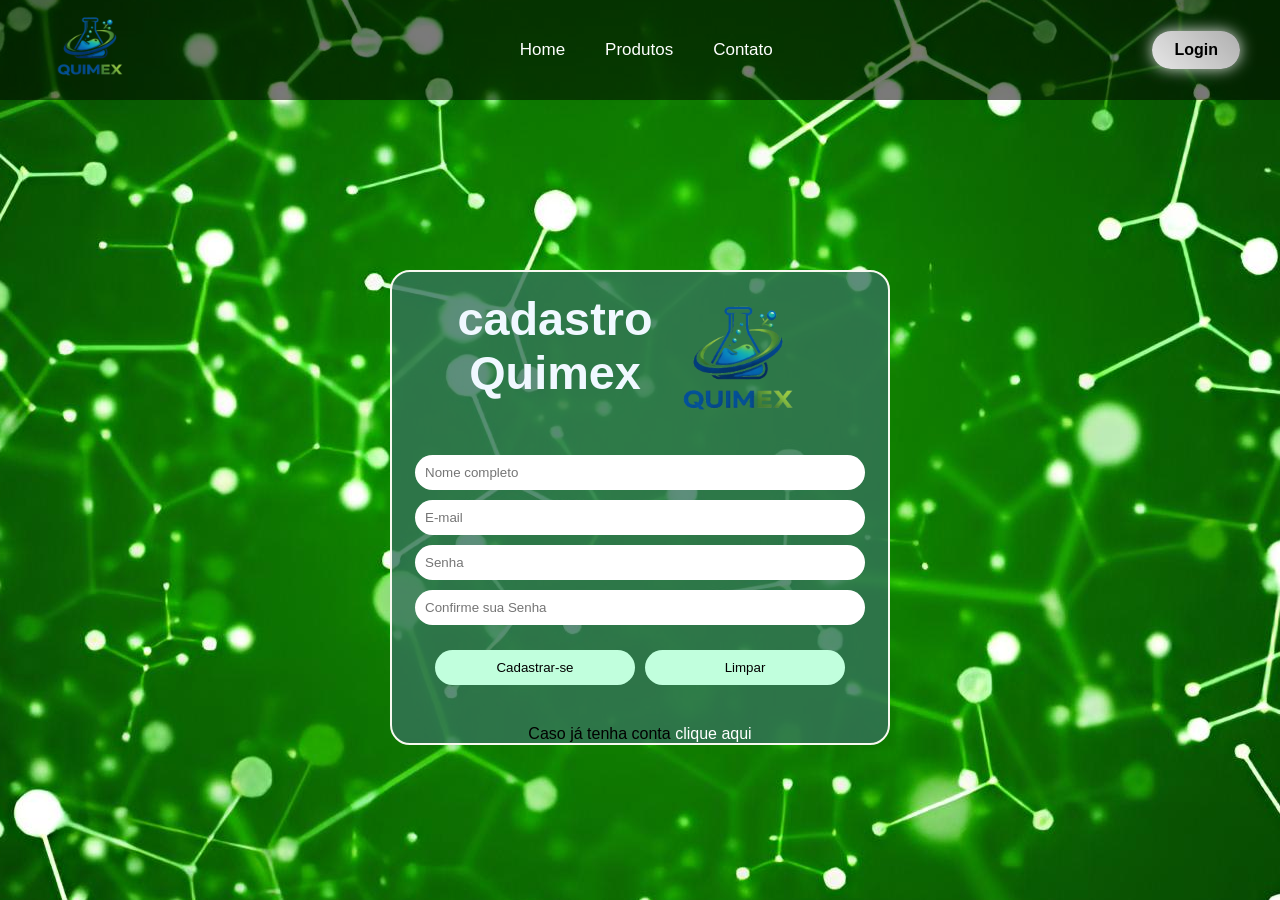
==== cadastro.html @ cfa9834b "Site Quimex" ====
<!DOCTYPE html>
<html lang="pt-br">

<head>
    <meta charset="UTF-8">
    <meta name="viewport" content="width=device-width, initial-scale=1.0">
    <title>Login - Quimex</title>
    <link rel="stylesheet" href="./css/login.css">
</head>

<body>
    <header class="topo">
        <div class="topo-esquerda">
            <a href="./index.html"><img class="quimex" class="quimex" src="./imagens/quimex-removebg-preview.png"
                    alt=""></a>
        </div>
        <nav class="menu">
            <ul class="opcao">
                <li><a href="./index.html">Home</a></li>
                <li><a href="./Produtos.html">Produtos</a></li>
                <li><a href="./contato.html">Contato</a></li>
            </ul>
        </nav>
        <div class="topo-direita">
            <a href="login.html" class="login">Login</a>
        </div>
    </header>



    <form action="">
        <div class="mae">

            <section class="card-login">
                <div class="titulo">
                    <h3>cadastro <br> Quimex</h3>
                    <img src="./imagens/quimex-removebg-preview.png" class="quimex-card" alt="">
                </div>
                <input type="text" placeholder="Nome completo">
                <input type="email" placeholder="E-mail">
                <input type="password" placeholder="Senha">
                <input type="password" placeholder="Confirme sua Senha">
                <div class="btn">
                    <button type="submit" class="submit-btn">Cadastrar-se</button>
                    <button type="reset" class="submit-btn" onclick="alert('Dados Limpos com Sucesso')">Limpar</button>
                </div>
                <p>Caso já tenha conta <a href="./login.html">clique aqui</a></p>
            </section>

        </div>

    </form>

</body>

</html>
---- css/login.css ----
* {
    margin: 0;
    padding: 0;
    box-sizing: border-box;
}

body {
    background-image: url(../imagens/Fundo_bonito.jpg);
    background-position: center;
    background-attachment: fixed;
    font-family: Century Gothic, sans-serif;
}

.topo {
    display: flex;
    align-items: center;
    justify-content: space-between;
    padding: 0 40px;
    background-color: rgba(0, 0, 0, 0.521);
    height: 100px;
    position: fixed;
    top: 0;
    width: 100%;
    z-index: 1000;
}



.menu {
    justify-content: center;
    flex: 1;
    display: flex;
}

.opcao {
    display: flex;
    gap: 40px;
    list-style: none;
    align-items: center;
}

a {
    text-decoration: none;
    color: #ffffff;
    font-weight: 500;
    font-size: 16px;
}

.menu a {
    position: relative;
    text-decoration: none;
    font-size: 17px;
    transition: font-size 0.3s;
}

.menu a:hover {
    text-shadow: 0 0 15px #F7F8F0;
    font-weight: bold;
    font-size: 20px;
}

.menu a:hover::after {
    width: 100%;
}

.menu a::after {
    content: "";
    position: absolute;
    left: 0;
    bottom: -6px;
    width: 0%;
    height: 2px;
    background: #F7F8F0;
    transition: 0.3s;
}

.topo-direita {
    display: flex;
    justify-content: flex-end;

}

.login {
    padding: 10px 22px;
    text-decoration: none;
    background: linear-gradient(45deg, #e6e6e6, #afafaf);
    color: black;
    border-radius: 30px;
    font-weight: bold;
    font-size: 16px;
    box-shadow: 0 0 15px rgba(255, 255, 255, 0.856);
    position: relative;
    overflow: hidden;
}

.login:hover {
    background: #7aceae;
    box-shadow: 0 0 15px #7aceb5;
}

.quimex {
    width: 100px;
}

.quimex:hover {
    transform: scale(1.05);
}

.card-login {
    margin-top: 30vh;
    flex-direction: column;
    display: flex;
    position: relative;
    justify-content: center;
    align-items: center;
    align-items: center;
    text-align: center;
    justify-content: center;
    width: 500px;
    height: auto;
    max-width: 600px;
    border: 2px solid #f7f8f0;
    border-radius: 20px;
    background-color: #35725bcc;
    display: flex;
}

.card-login h3 {
    margin-top: 20px;
    padding: 0;
    font-weight: 600px;
    color: aliceblue;
    margin-bottom: 50px;
}

.mae {
    display: flex;
    justify-content: center;
}

.titulo {
    display: flex;
    font-size: 40px;
}

.quimex-card {
    width: 170px;
}

input {
    padding: 10px;
    margin: 5px;
    width: 450px;
    border-radius: 20px;
    border: none;
}

input:focus {
    transform: scale(1.05);
}

input:hover {
    transform: scale(1.05);
}

.btn {
    display: flex;
    gap: 10px;
}

.submit-btn {
    border: none;
    display: flex;
    color: #000000;
    background-color: #c1ffdd;
    border-radius: 20px;
    text-decoration: none;
    width: 200px;
    justify-content: center;
    align-items: center;
    height: 35px;
    margin-bottom: 40px;
    margin-top: 20px;
}

.submit-btn:hover {
    transform: scale(1.05);
}
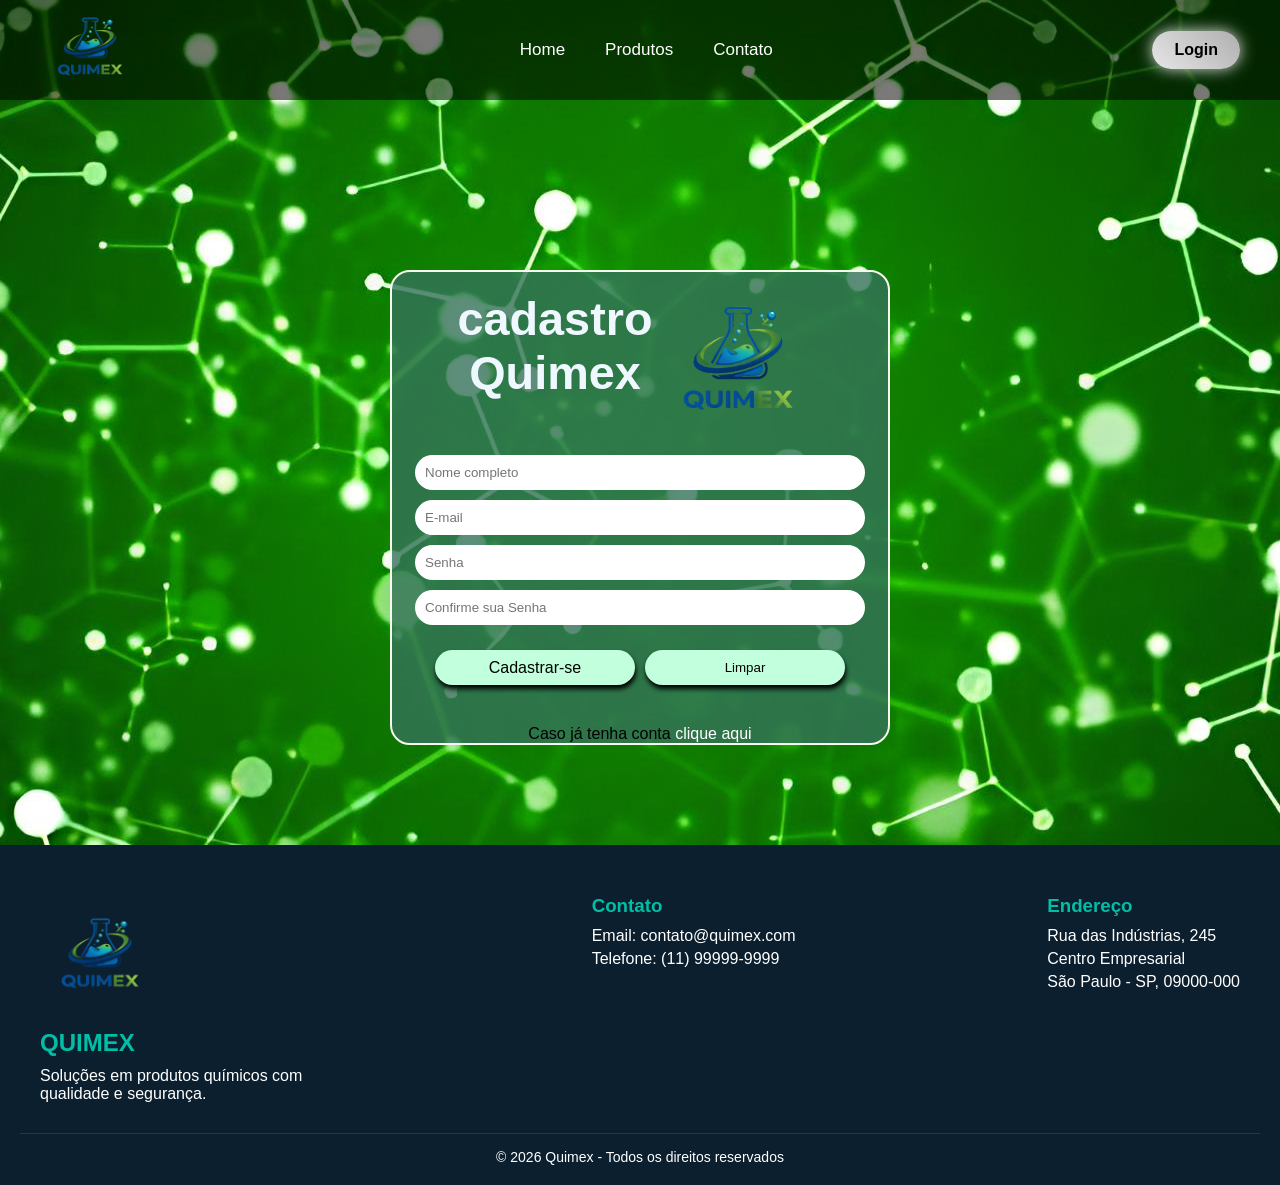
==== commit a51d82d0: "Atulizção no visual" ====
--- a/cadastro.html
+++ b/cadastro.html
@@ -18,7 +18,7 @@
             <ul class="opcao">
                 <li><a href="./index.html">Home</a></li>
                 <li><a href="./Produtos.html">Produtos</a></li>
-                <li><a href="./contato.html">Contato</a></li>
+                <li><a href="./index.html#contato">Contato</a></li>
             </ul>
         </nav>
         <div class="topo-direita">
@@ -41,7 +41,7 @@
                 <input type="password" placeholder="Senha">
                 <input type="password" placeholder="Confirme sua Senha">
                 <div class="btn">
-                    <button type="submit" class="submit-btn">Cadastrar-se</button>
+                    <a href="./index.html" class="submit-btn">Cadastrar-se</a>
                     <button type="reset" class="submit-btn" onclick="alert('Dados Limpos com Sucesso')">Limpar</button>
                 </div>
                 <p>Caso já tenha conta <a href="./login.html">clique aqui</a></p>
@@ -51,6 +51,38 @@
 
     </form>
 
+    <footer class="footer">
+        <div class="footer-container">
+    
+           
+            <div class="footer-brand">
+                <img src="./imagens/quimex-removebg-preview.png" alt="Logo Quimex" class="footer-logo">
+                <h2>QUIMEX</h2>
+                <p>Soluções em produtos químicos com qualidade e segurança.</p>
+            </div>
+    
+           
+            <div class="footer-contact">
+                <h3>Contato</h3>
+                <p>Email: contato@quimex.com</p>
+                <p>Telefone: (11) 99999-9999</p>
+            </div>
+    
+           
+            <div class="footer-address">
+                <h3>Endereço</h3>
+                <p>Rua das Indústrias, 245</p>
+                <p>Centro Empresarial</p>
+                <p>São Paulo - SP, 09000-000</p>
+            </div>
+    
+        </div>
+    
+        
+        <div class="footer-bottom">
+            <p>© 2026 Quimex - Todos os direitos reservados</p>
+        </div>
+    </footer>
 </body>
 
 </html>
--- a/css/login.css
+++ b/css/login.css
@@ -181,8 +181,59 @@
     height: 35px;
     margin-bottom: 40px;
     margin-top: 20px;
+    cursor: pointer;
+    box-shadow: 1px 4px 5px#000000;
 }
 
 .submit-btn:hover {
     transform: scale(1.05);
 }
+
+.footer {
+    margin-top: 100px;
+    background-color: #0b1f2e;
+    color: white;
+    padding: 50px 20px 20px;
+    font-family: Arial, sans-serif;
+}
+
+.footer-container {
+    display: flex;
+    justify-content: space-between;
+    flex-wrap: wrap;
+    max-width: 1200px;
+    margin: auto;
+}
+
+.footer-brand {
+    max-width: 300px;
+}
+
+.footer-logo {
+    width: 120px;
+    margin-bottom: 10px;
+}
+
+.footer-brand h2 {
+    color: #00bfa6;
+    margin-bottom: 10px;
+}
+
+.footer-contact h3,
+.footer-address h3 {
+    margin-bottom: 10px;
+    color: #00bfa6;
+}
+
+.footer-contact p,
+.footer-address p {
+    margin: 5px 0;
+}
+
+.footer-bottom {
+    text-align: center;
+    margin-top: 30px;
+    border-top: 1px solid #1f3a4d;
+    padding-top: 15px;
+    font-size: 14px;
+}
